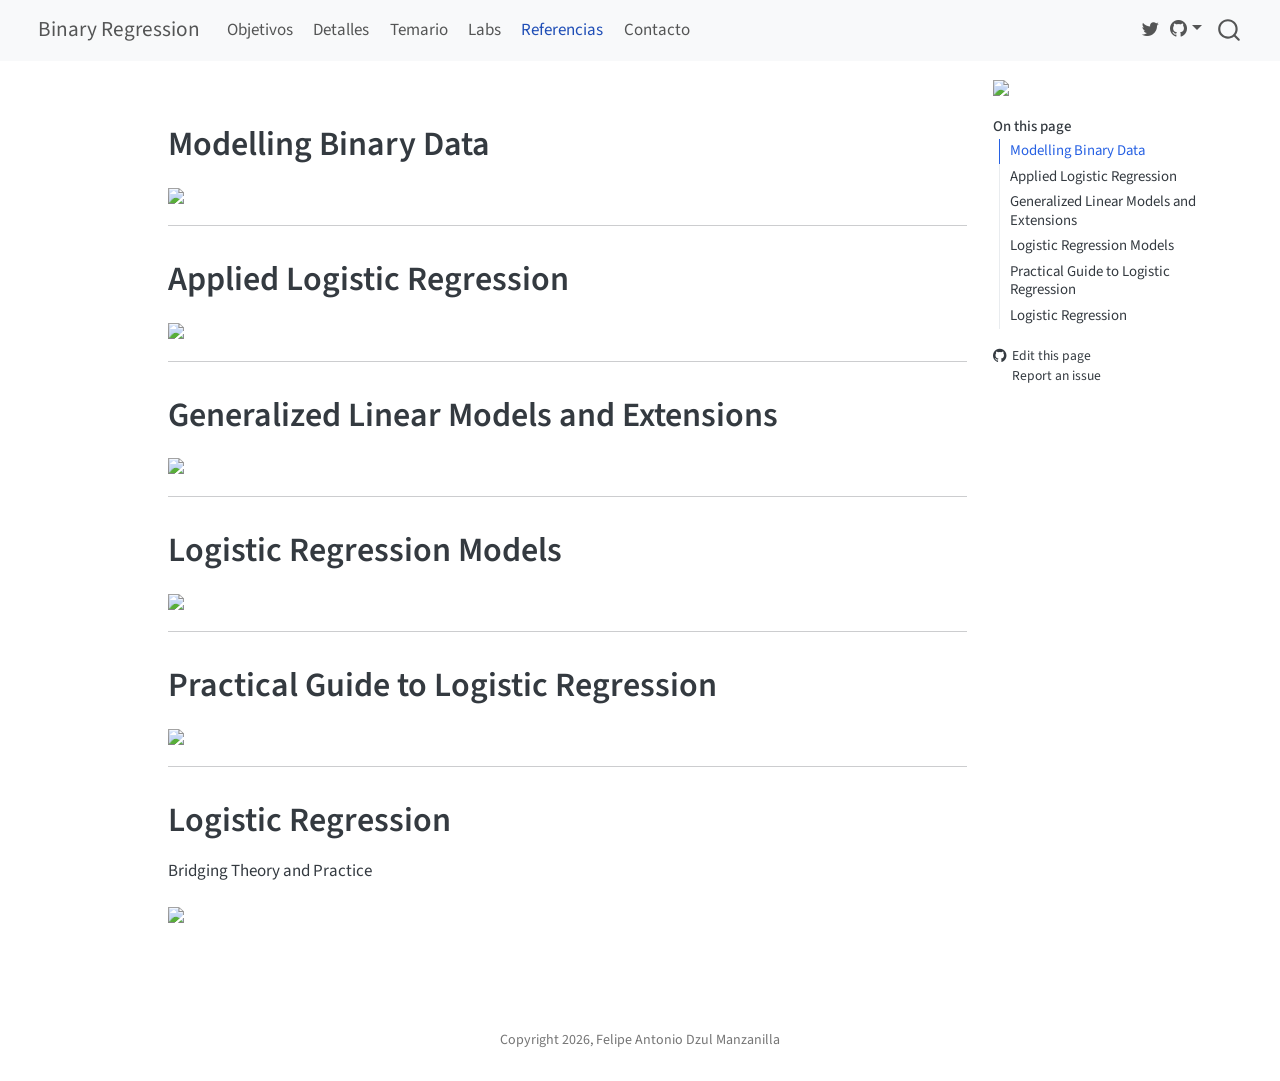
==== docs/links.html @ 20eac854 "this commit cerate the course" ====
<!DOCTYPE html>
<html xmlns="http://www.w3.org/1999/xhtml" lang="en" xml:lang="en"><head>

<meta charset="utf-8">
<meta name="generator" content="quarto-1.8.27">

<meta name="viewport" content="width=device-width, initial-scale=1.0, user-scalable=yes">


<title>links – Binary Regression</title>
<style>
code{white-space: pre-wrap;}
span.smallcaps{font-variant: small-caps;}
div.columns{display: flex; gap: min(4vw, 1.5em);}
div.column{flex: auto; overflow-x: auto;}
div.hanging-indent{margin-left: 1.5em; text-indent: -1.5em;}
ul.task-list{list-style: none;}
ul.task-list li input[type="checkbox"] {
  width: 0.8em;
  margin: 0 0.8em 0.2em -1em; /* quarto-specific, see https://github.com/quarto-dev/quarto-cli/issues/4556 */ 
  vertical-align: middle;
}
</style>


<script src="site_libs/quarto-nav/quarto-nav.js"></script>
<script src="site_libs/quarto-nav/headroom.min.js"></script>
<script src="site_libs/clipboard/clipboard.min.js"></script>
<script src="site_libs/quarto-search/autocomplete.umd.js"></script>
<script src="site_libs/quarto-search/fuse.min.js"></script>
<script src="site_libs/quarto-search/quarto-search.js"></script>
<meta name="quarto:offset" content="./">
<link href="./imagenes/logo.jpeg" rel="icon" type="image/jpeg">
<script src="site_libs/quarto-html/quarto.js" type="module"></script>
<script src="site_libs/quarto-html/tabsets/tabsets.js" type="module"></script>
<script src="site_libs/quarto-html/axe/axe-check.js" type="module"></script>
<script src="site_libs/quarto-html/popper.min.js"></script>
<script src="site_libs/quarto-html/tippy.umd.min.js"></script>
<script src="site_libs/quarto-html/anchor.min.js"></script>
<link href="site_libs/quarto-html/tippy.css" rel="stylesheet">
<link href="site_libs/quarto-html/quarto-syntax-highlighting-ed96de9b727972fe78a7b5d16c58bf87.css" rel="stylesheet" id="quarto-text-highlighting-styles">
<script src="site_libs/bootstrap/bootstrap.min.js"></script>
<link href="site_libs/bootstrap/bootstrap-icons.css" rel="stylesheet">
<link href="site_libs/bootstrap/bootstrap-5b4ad623e5705c0698d39aec6f10cf02.min.css" rel="stylesheet" append-hash="true" id="quarto-bootstrap" data-mode="light">
<script id="quarto-search-options" type="application/json">{
  "location": "navbar",
  "copy-button": false,
  "collapse-after": 3,
  "panel-placement": "end",
  "type": "overlay",
  "limit": 50,
  "keyboard-shortcut": [
    "f",
    "/",
    "s"
  ],
  "show-item-context": false,
  "language": {
    "search-no-results-text": "No results",
    "search-matching-documents-text": "matching documents",
    "search-copy-link-title": "Copy link to search",
    "search-hide-matches-text": "Hide additional matches",
    "search-more-match-text": "more match in this document",
    "search-more-matches-text": "more matches in this document",
    "search-clear-button-title": "Clear",
    "search-text-placeholder": "",
    "search-detached-cancel-button-title": "Cancel",
    "search-submit-button-title": "Submit",
    "search-label": "Search"
  }
}</script>


<link rel="stylesheet" href="styles.css">
<meta name="twitter:title" content="– Binary Regression">
<meta name="twitter:description" content="">
<meta name="twitter:image" content="https://onlinelibrary.wiley.com/cms/asset/00a553ce-6e8e-4fe5-b6f9-16c68587da9b/9781118548387.cover.gif">
<meta name="twitter:card" content="summary_large_image">
</head>

<body class="nav-fixed quarto-light">

<div id="quarto-search-results"></div>
  <header id="quarto-header" class="headroom fixed-top">
    <nav class="navbar navbar-expand-lg " data-bs-theme="dark">
      <div class="navbar-container container-fluid">
      <div class="navbar-brand-container mx-auto">
    <a href="./index.html" class="navbar-brand navbar-brand-logo">
    <img src="./imagenes/logo.jpeg" alt="" class="navbar-logo light-content">
    <img src="./imagenes/logo.jpeg" alt="" class="navbar-logo dark-content">
    </a>
    <a class="navbar-brand" href="./index.html">
    <span class="navbar-title">Binary Regression</span>
    </a>
  </div>
            <div id="quarto-search" class="" title="Search"></div>
          <button class="navbar-toggler" type="button" data-bs-toggle="collapse" data-bs-target="#navbarCollapse" aria-controls="navbarCollapse" role="menu" aria-expanded="false" aria-label="Toggle navigation" onclick="if (window.quartoToggleHeadroom) { window.quartoToggleHeadroom(); }">
  <span class="navbar-toggler-icon"></span>
</button>
          <div class="collapse navbar-collapse" id="navbarCollapse">
            <ul class="navbar-nav navbar-nav-scroll me-auto">
  <li class="nav-item">
    <a class="nav-link" href="./index.html"> 
<span class="menu-text">Objetivos</span></a>
  </li>  
  <li class="nav-item">
    <a class="nav-link" href="./about.html"> 
<span class="menu-text">Detalles</span></a>
  </li>  
  <li class="nav-item">
    <a class="nav-link" href="./temario.html"> 
<span class="menu-text">Temario</span></a>
  </li>  
  <li class="nav-item">
    <a class="nav-link" href="./Labs.html"> 
<span class="menu-text">Labs</span></a>
  </li>  
  <li class="nav-item">
    <a class="nav-link active" href="./links.html" aria-current="page"> 
<span class="menu-text">Referencias</span></a>
  </li>  
  <li class="nav-item">
    <a class="nav-link" href="./contacto.html"> 
<span class="menu-text">Contacto</span></a>
  </li>  
</ul>
          </div> <!-- /navcollapse -->
            <div class="quarto-navbar-tools">
    <a href="https://twitter.com/FdzulM" title="" class="quarto-navigation-tool px-1" aria-label=""><i class="bi bi-twitter"></i></a>
    <div class="dropdown">
      <a href="" title="" id="quarto-navigation-tool-dropdown-0" class="quarto-navigation-tool dropdown-toggle px-1" data-bs-toggle="dropdown" aria-expanded="false" role="link" aria-label=""><i class="bi bi-github"></i></a>
      <ul class="dropdown-menu" aria-labelledby="quarto-navigation-tool-dropdown-0">
          <li>
            <a class="dropdown-item quarto-navbar-tools-item" href="https://code.com">
            Source Code
            </a>
          </li>
          <li>
            <a class="dropdown-item quarto-navbar-tools-item" href="https://bugs.com">
            Report a Bug
            </a>
          </li>
      </ul>
    </div>
</div>
      </div> <!-- /container-fluid -->
    </nav>
</header>
<!-- content -->
<div id="quarto-content" class="quarto-container page-columns page-rows-contents page-layout-article page-navbar">
<!-- sidebar -->
<!-- margin-sidebar -->
    <div id="quarto-margin-sidebar" class="sidebar margin-sidebar"><div class="quarto-margin-header"><div class="margin-header-item">
<p><img src="imagenes/logo.jpeg" class="img-fluid"></p>
</div></div>
        <nav id="TOC" role="doc-toc" class="toc-active">
    <h2 id="toc-title">On this page</h2>
   
  <ul>
  <li><a href="#modelling-binary-data" id="toc-modelling-binary-data" class="nav-link active" data-scroll-target="#modelling-binary-data">Modelling Binary Data</a></li>
  <li><a href="#applied-logistic-regression" id="toc-applied-logistic-regression" class="nav-link" data-scroll-target="#applied-logistic-regression">Applied Logistic Regression</a></li>
  <li><a href="#generalized-linear-models-and-extensions" id="toc-generalized-linear-models-and-extensions" class="nav-link" data-scroll-target="#generalized-linear-models-and-extensions">Generalized Linear Models and Extensions</a></li>
  <li><a href="#logistic-regression-models" id="toc-logistic-regression-models" class="nav-link" data-scroll-target="#logistic-regression-models">Logistic Regression Models</a></li>
  <li><a href="#practical-guide-to-logistic-regression" id="toc-practical-guide-to-logistic-regression" class="nav-link" data-scroll-target="#practical-guide-to-logistic-regression">Practical Guide to Logistic Regression</a></li>
  <li><a href="#logistic-regression" id="toc-logistic-regression" class="nav-link" data-scroll-target="#logistic-regression">Logistic Regression</a></li>
  </ul>
<div class="toc-actions"><ul><li><a href="https://github.com/fdzul/-dev/edit/main/links.qmd" class="toc-action"><i class="bi bi-github"></i>Edit this page</a></li><li><a href="https://github.com/fdzul/-dev/issues/new" class="toc-action"><i class="bi empty"></i>Report an issue</a></li></ul></div></nav>
    </div>
<!-- main -->
<main class="content" id="quarto-document-content"><header id="title-block-header" class="quarto-title-block"></header>




<section id="modelling-binary-data" class="level1">
<h1>Modelling Binary Data</h1>
<p><a href="https://www.routledge.com/Modelling-Binary-Data/Collett/p/book/9781584883241"><img src="https://images.routledge.com/common/jackets/amazon/978158488/9781584883241.jpg" class="img-fluid"></a></p>
<hr>
</section>
<section id="applied-logistic-regression" class="level1">
<h1>Applied Logistic Regression</h1>
<p><a href="https://onlinelibrary.wiley.com/doi/book/10.1002/9781118548387"><img src="https://onlinelibrary.wiley.com/cms/asset/00a553ce-6e8e-4fe5-b6f9-16c68587da9b/9781118548387.cover.gif" class="img-fluid"></a></p>
<hr>
</section>
<section id="generalized-linear-models-and-extensions" class="level1">
<h1>Generalized Linear Models and Extensions</h1>
<p><a href="https://www.routledge.com/Generalized-Linear-Models-and-Extensions-Fourth-Edition/Hardin-Hilbe/p/book/9781597182256"><img src="https://images.routledge.com/common/jackets/amazon/978159718/9781597182256.jpg" class="img-fluid"></a></p>
<hr>
</section>
<section id="logistic-regression-models" class="level1">
<h1>Logistic Regression Models</h1>
<p><a href="https://www.routledge.com/Logistic-Regression-Models/Hilbe/p/book/9781138106710"><img src="https://images.routledge.com/common/jackets/amazon/978113810/9781138106710.jpg" class="img-fluid"></a></p>
<hr>
</section>
<section id="practical-guide-to-logistic-regression" class="level1">
<h1>Practical Guide to Logistic Regression</h1>
<p><a href="https://www.routledge.com/Practical-Guide-to-Logistic-Regression/Hilbe/p/book/9781498709576"><img src="https://images.routledge.com/common/jackets/amazon/978149870/9781498709576.jpg" class="img-fluid"></a></p>
<hr>
</section>
<section id="logistic-regression" class="level1">
<h1>Logistic Regression</h1>
<p>Bridging Theory and Practice</p>
<p><a href="https://www.routledge.com/Logistic-Regression-Bridging-Theory-and-Practice/Doosti/p/book/9781041248118"><img src="https://images.routledge.com/common/jackets/amazon/978104124/9781041248118.jpg" class="img-fluid"></a></p>


</section>

</main> <!-- /main -->
<script id="quarto-html-after-body" type="application/javascript">
  window.document.addEventListener("DOMContentLoaded", function (event) {
    const icon = "";
    const anchorJS = new window.AnchorJS();
    anchorJS.options = {
      placement: 'right',
      icon: icon
    };
    anchorJS.add('.anchored');
    const isCodeAnnotation = (el) => {
      for (const clz of el.classList) {
        if (clz.startsWith('code-annotation-')) {                     
          return true;
        }
      }
      return false;
    }
    const onCopySuccess = function(e) {
      // button target
      const button = e.trigger;
      // don't keep focus
      button.blur();
      // flash "checked"
      button.classList.add('code-copy-button-checked');
      var currentTitle = button.getAttribute("title");
      button.setAttribute("title", "Copied!");
      let tooltip;
      if (window.bootstrap) {
        button.setAttribute("data-bs-toggle", "tooltip");
        button.setAttribute("data-bs-placement", "left");
        button.setAttribute("data-bs-title", "Copied!");
        tooltip = new bootstrap.Tooltip(button, 
          { trigger: "manual", 
            customClass: "code-copy-button-tooltip",
            offset: [0, -8]});
        tooltip.show();    
      }
      setTimeout(function() {
        if (tooltip) {
          tooltip.hide();
          button.removeAttribute("data-bs-title");
          button.removeAttribute("data-bs-toggle");
          button.removeAttribute("data-bs-placement");
        }
        button.setAttribute("title", currentTitle);
        button.classList.remove('code-copy-button-checked');
      }, 1000);
      // clear code selection
      e.clearSelection();
    }
    const getTextToCopy = function(trigger) {
      const outerScaffold = trigger.parentElement.cloneNode(true);
      const codeEl = outerScaffold.querySelector('code');
      for (const childEl of codeEl.children) {
        if (isCodeAnnotation(childEl)) {
          childEl.remove();
        }
      }
      return codeEl.innerText;
    }
    const clipboard = new window.ClipboardJS('.code-copy-button:not([data-in-quarto-modal])', {
      text: getTextToCopy
    });
    clipboard.on('success', onCopySuccess);
    if (window.document.getElementById('quarto-embedded-source-code-modal')) {
      const clipboardModal = new window.ClipboardJS('.code-copy-button[data-in-quarto-modal]', {
        text: getTextToCopy,
        container: window.document.getElementById('quarto-embedded-source-code-modal')
      });
      clipboardModal.on('success', onCopySuccess);
    }
      var localhostRegex = new RegExp(/^(?:http|https):\/\/localhost\:?[0-9]*\//);
      var mailtoRegex = new RegExp(/^mailto:/);
        var filterRegex = new RegExp('/' + window.location.host + '/');
      var isInternal = (href) => {
          return filterRegex.test(href) || localhostRegex.test(href) || mailtoRegex.test(href);
      }
      // Inspect non-navigation links and adorn them if external
     var links = window.document.querySelectorAll('a[href]:not(.nav-link):not(.navbar-brand):not(.toc-action):not(.sidebar-link):not(.sidebar-item-toggle):not(.pagination-link):not(.no-external):not([aria-hidden]):not(.dropdown-item):not(.quarto-navigation-tool):not(.about-link)');
      for (var i=0; i<links.length; i++) {
        const link = links[i];
        if (!isInternal(link.href)) {
          // undo the damage that might have been done by quarto-nav.js in the case of
          // links that we want to consider external
          if (link.dataset.originalHref !== undefined) {
            link.href = link.dataset.originalHref;
          }
        }
      }
    function tippyHover(el, contentFn, onTriggerFn, onUntriggerFn) {
      const config = {
        allowHTML: true,
        maxWidth: 500,
        delay: 100,
        arrow: false,
        appendTo: function(el) {
            return el.parentElement;
        },
        interactive: true,
        interactiveBorder: 10,
        theme: 'quarto',
        placement: 'bottom-start',
      };
      if (contentFn) {
        config.content = contentFn;
      }
      if (onTriggerFn) {
        config.onTrigger = onTriggerFn;
      }
      if (onUntriggerFn) {
        config.onUntrigger = onUntriggerFn;
      }
      window.tippy(el, config); 
    }
    const noterefs = window.document.querySelectorAll('a[role="doc-noteref"]');
    for (var i=0; i<noterefs.length; i++) {
      const ref = noterefs[i];
      tippyHover(ref, function() {
        // use id or data attribute instead here
        let href = ref.getAttribute('data-footnote-href') || ref.getAttribute('href');
        try { href = new URL(href).hash; } catch {}
        const id = href.replace(/^#\/?/, "");
        const note = window.document.getElementById(id);
        if (note) {
          return note.innerHTML;
        } else {
          return "";
        }
      });
    }
    const xrefs = window.document.querySelectorAll('a.quarto-xref');
    const processXRef = (id, note) => {
      // Strip column container classes
      const stripColumnClz = (el) => {
        el.classList.remove("page-full", "page-columns");
        if (el.children) {
          for (const child of el.children) {
            stripColumnClz(child);
          }
        }
      }
      stripColumnClz(note)
      if (id === null || id.startsWith('sec-')) {
        // Special case sections, only their first couple elements
        const container = document.createElement("div");
        if (note.children && note.children.length > 2) {
          container.appendChild(note.children[0].cloneNode(true));
          for (let i = 1; i < note.children.length; i++) {
            const child = note.children[i];
            if (child.tagName === "P" && child.innerText === "") {
              continue;
            } else {
              container.appendChild(child.cloneNode(true));
              break;
            }
          }
          if (window.Quarto?.typesetMath) {
            window.Quarto.typesetMath(container);
          }
          return container.innerHTML
        } else {
          if (window.Quarto?.typesetMath) {
            window.Quarto.typesetMath(note);
          }
          return note.innerHTML;
        }
      } else {
        // Remove any anchor links if they are present
        const anchorLink = note.querySelector('a.anchorjs-link');
        if (anchorLink) {
          anchorLink.remove();
        }
        if (window.Quarto?.typesetMath) {
          window.Quarto.typesetMath(note);
        }
        if (note.classList.contains("callout")) {
          return note.outerHTML;
        } else {
          return note.innerHTML;
        }
      }
    }
    for (var i=0; i<xrefs.length; i++) {
      const xref = xrefs[i];
      tippyHover(xref, undefined, function(instance) {
        instance.disable();
        let url = xref.getAttribute('href');
        let hash = undefined; 
        if (url.startsWith('#')) {
          hash = url;
        } else {
          try { hash = new URL(url).hash; } catch {}
        }
        if (hash) {
          const id = hash.replace(/^#\/?/, "");
          const note = window.document.getElementById(id);
          if (note !== null) {
            try {
              const html = processXRef(id, note.cloneNode(true));
              instance.setContent(html);
            } finally {
              instance.enable();
              instance.show();
            }
          } else {
            // See if we can fetch this
            fetch(url.split('#')[0])
            .then(res => res.text())
            .then(html => {
              const parser = new DOMParser();
              const htmlDoc = parser.parseFromString(html, "text/html");
              const note = htmlDoc.getElementById(id);
              if (note !== null) {
                const html = processXRef(id, note);
                instance.setContent(html);
              } 
            }).finally(() => {
              instance.enable();
              instance.show();
            });
          }
        } else {
          // See if we can fetch a full url (with no hash to target)
          // This is a special case and we should probably do some content thinning / targeting
          fetch(url)
          .then(res => res.text())
          .then(html => {
            const parser = new DOMParser();
            const htmlDoc = parser.parseFromString(html, "text/html");
            const note = htmlDoc.querySelector('main.content');
            if (note !== null) {
              // This should only happen for chapter cross references
              // (since there is no id in the URL)
              // remove the first header
              if (note.children.length > 0 && note.children[0].tagName === "HEADER") {
                note.children[0].remove();
              }
              const html = processXRef(null, note);
              instance.setContent(html);
            } 
          }).finally(() => {
            instance.enable();
            instance.show();
          });
        }
      }, function(instance) {
      });
    }
        let selectedAnnoteEl;
        const selectorForAnnotation = ( cell, annotation) => {
          let cellAttr = 'data-code-cell="' + cell + '"';
          let lineAttr = 'data-code-annotation="' +  annotation + '"';
          const selector = 'span[' + cellAttr + '][' + lineAttr + ']';
          return selector;
        }
        const selectCodeLines = (annoteEl) => {
          const doc = window.document;
          const targetCell = annoteEl.getAttribute("data-target-cell");
          const targetAnnotation = annoteEl.getAttribute("data-target-annotation");
          const annoteSpan = window.document.querySelector(selectorForAnnotation(targetCell, targetAnnotation));
          const lines = annoteSpan.getAttribute("data-code-lines").split(",");
          const lineIds = lines.map((line) => {
            return targetCell + "-" + line;
          })
          let top = null;
          let height = null;
          let parent = null;
          if (lineIds.length > 0) {
              //compute the position of the single el (top and bottom and make a div)
              const el = window.document.getElementById(lineIds[0]);
              top = el.offsetTop;
              height = el.offsetHeight;
              parent = el.parentElement.parentElement;
            if (lineIds.length > 1) {
              const lastEl = window.document.getElementById(lineIds[lineIds.length - 1]);
              const bottom = lastEl.offsetTop + lastEl.offsetHeight;
              height = bottom - top;
            }
            if (top !== null && height !== null && parent !== null) {
              // cook up a div (if necessary) and position it 
              let div = window.document.getElementById("code-annotation-line-highlight");
              if (div === null) {
                div = window.document.createElement("div");
                div.setAttribute("id", "code-annotation-line-highlight");
                div.style.position = 'absolute';
                parent.appendChild(div);
              }
              div.style.top = top - 2 + "px";
              div.style.height = height + 4 + "px";
              div.style.left = 0;
              let gutterDiv = window.document.getElementById("code-annotation-line-highlight-gutter");
              if (gutterDiv === null) {
                gutterDiv = window.document.createElement("div");
                gutterDiv.setAttribute("id", "code-annotation-line-highlight-gutter");
                gutterDiv.style.position = 'absolute';
                const codeCell = window.document.getElementById(targetCell);
                const gutter = codeCell.querySelector('.code-annotation-gutter');
                gutter.appendChild(gutterDiv);
              }
              gutterDiv.style.top = top - 2 + "px";
              gutterDiv.style.height = height + 4 + "px";
            }
            selectedAnnoteEl = annoteEl;
          }
        };
        const unselectCodeLines = () => {
          const elementsIds = ["code-annotation-line-highlight", "code-annotation-line-highlight-gutter"];
          elementsIds.forEach((elId) => {
            const div = window.document.getElementById(elId);
            if (div) {
              div.remove();
            }
          });
          selectedAnnoteEl = undefined;
        };
          // Handle positioning of the toggle
      window.addEventListener(
        "resize",
        throttle(() => {
          elRect = undefined;
          if (selectedAnnoteEl) {
            selectCodeLines(selectedAnnoteEl);
          }
        }, 10)
      );
      function throttle(fn, ms) {
      let throttle = false;
      let timer;
        return (...args) => {
          if(!throttle) { // first call gets through
              fn.apply(this, args);
              throttle = true;
          } else { // all the others get throttled
              if(timer) clearTimeout(timer); // cancel #2
              timer = setTimeout(() => {
                fn.apply(this, args);
                timer = throttle = false;
              }, ms);
          }
        };
      }
        // Attach click handler to the DT
        const annoteDls = window.document.querySelectorAll('dt[data-target-cell]');
        for (const annoteDlNode of annoteDls) {
          annoteDlNode.addEventListener('click', (event) => {
            const clickedEl = event.target;
            if (clickedEl !== selectedAnnoteEl) {
              unselectCodeLines();
              const activeEl = window.document.querySelector('dt[data-target-cell].code-annotation-active');
              if (activeEl) {
                activeEl.classList.remove('code-annotation-active');
              }
              selectCodeLines(clickedEl);
              clickedEl.classList.add('code-annotation-active');
            } else {
              // Unselect the line
              unselectCodeLines();
              clickedEl.classList.remove('code-annotation-active');
            }
          });
        }
    const findCites = (el) => {
      const parentEl = el.parentElement;
      if (parentEl) {
        const cites = parentEl.dataset.cites;
        if (cites) {
          return {
            el,
            cites: cites.split(' ')
          };
        } else {
          return findCites(el.parentElement)
        }
      } else {
        return undefined;
      }
    };
    var bibliorefs = window.document.querySelectorAll('a[role="doc-biblioref"]');
    for (var i=0; i<bibliorefs.length; i++) {
      const ref = bibliorefs[i];
      const citeInfo = findCites(ref);
      if (citeInfo) {
        tippyHover(citeInfo.el, function() {
          var popup = window.document.createElement('div');
          citeInfo.cites.forEach(function(cite) {
            var citeDiv = window.document.createElement('div');
            citeDiv.classList.add('hanging-indent');
            citeDiv.classList.add('csl-entry');
            var biblioDiv = window.document.getElementById('ref-' + cite);
            if (biblioDiv) {
              citeDiv.innerHTML = biblioDiv.innerHTML;
            }
            popup.appendChild(citeDiv);
          });
          return popup.innerHTML;
        });
      }
    }
  });
  </script>
</div> <!-- /content -->
<footer class="footer">
  <div class="nav-footer">
    <div class="nav-footer-left">
      &nbsp;
    </div>   
    <div class="nav-footer-center">
<p>Copyright 2026, Felipe Antonio Dzul Manzanilla</p>
<div class="toc-actions d-sm-block d-md-none"><ul><li><a href="https://github.com/fdzul/-dev/edit/main/links.qmd" class="toc-action"><i class="bi bi-github"></i>Edit this page</a></li><li><a href="https://github.com/fdzul/-dev/issues/new" class="toc-action"><i class="bi empty"></i>Report an issue</a></li></ul></div></div>
    <div class="nav-footer-right">
      &nbsp;
    </div>
  </div>
</footer>




</body></html>
---- docs/site_libs/quarto-html/tippy.css ----
.tippy-box[data-animation=fade][data-state=hidden]{opacity:0}[data-tippy-root]{max-width:calc(100vw - 10px)}.tippy-box{position:relative;background-color:#333;color:#fff;border-radius:4px;font-size:14px;line-height:1.4;white-space:normal;outline:0;transition-property:transform,visibility,opacity}.tippy-box[data-placement^=top]>.tippy-arrow{bottom:0}.tippy-box[data-placement^=top]>.tippy-arrow:before{bottom:-7px;left:0;border-width:8px 8px 0;border-top-color:initial;transform-origin:center top}.tippy-box[data-placement^=bottom]>.tippy-arrow{top:0}.tippy-box[data-placement^=bottom]>.tippy-arrow:before{top:-7px;left:0;border-width:0 8px 8px;border-bottom-color:initial;transform-origin:center bottom}.tippy-box[data-placement^=left]>.tippy-arrow{right:0}.tippy-box[data-placement^=left]>.tippy-arrow:before{border-width:8px 0 8px 8px;border-left-color:initial;right:-7px;transform-origin:center left}.tippy-box[data-placement^=right]>.tippy-arrow{left:0}.tippy-box[data-placement^=right]>.tippy-arrow:before{left:-7px;border-width:8px 8px 8px 0;border-right-color:initial;transform-origin:center right}.tippy-box[data-inertia][data-state=visible]{transition-timing-function:cubic-bezier(.54,1.5,.38,1.11)}.tippy-arrow{width:16px;height:16px;color:#333}.tippy-arrow:before{content:"";position:absolute;border-color:transparent;border-style:solid}.tippy-content{position:relative;padding:5px 9px;z-index:1}
---- docs/site_libs/quarto-html/quarto-syntax-highlighting-ed96de9b727972fe78a7b5d16c58bf87.css ----
/* quarto syntax highlight colors */
:root {
  --quarto-hl-ot-color: #003B4F;
  --quarto-hl-at-color: #657422;
  --quarto-hl-ss-color: #20794D;
  --quarto-hl-an-color: #5E5E5E;
  --quarto-hl-fu-color: #4758AB;
  --quarto-hl-st-color: #20794D;
  --quarto-hl-cf-color: #003B4F;
  --quarto-hl-op-color: #5E5E5E;
  --quarto-hl-er-color: #AD0000;
  --quarto-hl-bn-color: #AD0000;
  --quarto-hl-al-color: #AD0000;
  --quarto-hl-va-color: #111111;
  --quarto-hl-bu-color: inherit;
  --quarto-hl-ex-color: inherit;
  --quarto-hl-pp-color: #AD0000;
  --quarto-hl-in-color: #5E5E5E;
  --quarto-hl-vs-color: #20794D;
  --quarto-hl-wa-color: #5E5E5E;
  --quarto-hl-do-color: #5E5E5E;
  --quarto-hl-im-color: #00769E;
  --quarto-hl-ch-color: #20794D;
  --quarto-hl-dt-color: #AD0000;
  --quarto-hl-fl-color: #AD0000;
  --quarto-hl-co-color: #5E5E5E;
  --quarto-hl-cv-color: #5E5E5E;
  --quarto-hl-cn-color: #8f5902;
  --quarto-hl-sc-color: #5E5E5E;
  --quarto-hl-dv-color: #AD0000;
  --quarto-hl-kw-color: #003B4F;
}

/* other quarto variables */
:root {
  --quarto-font-monospace: SFMono-Regular, Menlo, Monaco, Consolas, "Liberation Mono", "Courier New", monospace;
}

/* syntax highlight based on Pandoc's rules */
pre > code.sourceCode > span {
  color: #003B4F;
}

code.sourceCode > span {
  color: #003B4F;
}

div.sourceCode,
div.sourceCode pre.sourceCode {
  color: #003B4F;
}

/* Normal */
code span {
  color: #003B4F;
}

/* Alert */
code span.al {
  color: #AD0000;
  font-style: inherit;
}

/* Annotation */
code span.an {
  color: #5E5E5E;
  font-style: inherit;
}

/* Attribute */
code span.at {
  color: #657422;
  font-style: inherit;
}

/* BaseN */
code span.bn {
  color: #AD0000;
  font-style: inherit;
}

/* BuiltIn */
code span.bu {
  font-style: inherit;
}

/* ControlFlow */
code span.cf {
  color: #003B4F;
  font-weight: bold;
  font-style: inherit;
}

/* Char */
code span.ch {
  color: #20794D;
  font-style: inherit;
}

/* Constant */
code span.cn {
  color: #8f5902;
  font-style: inherit;
}

/* Comment */
code span.co {
  color: #5E5E5E;
  font-style: inherit;
}

/* CommentVar */
code span.cv {
  color: #5E5E5E;
  font-style: italic;
}

/* Documentation */
code span.do {
  color: #5E5E5E;
  font-style: italic;
}

/* DataType */
code span.dt {
  color: #AD0000;
  font-style: inherit;
}

/* DecVal */
code span.dv {
  color: #AD0000;
  font-style: inherit;
}

/* Error */
code span.er {
  color: #AD0000;
  font-style: inherit;
}

/* Extension */
code span.ex {
  font-style: inherit;
}

/* Float */
code span.fl {
  color: #AD0000;
  font-style: inherit;
}

/* Function */
code span.fu {
  color: #4758AB;
  font-style: inherit;
}

/* Import */
code span.im {
  color: #00769E;
  font-style: inherit;
}

/* Information */
code span.in {
  color: #5E5E5E;
  font-style: inherit;
}

/* Keyword */
code span.kw {
  color: #003B4F;
  font-weight: bold;
  font-style: inherit;
}

/* Operator */
code span.op {
  color: #5E5E5E;
  font-style: inherit;
}

/* Other */
code span.ot {
  color: #003B4F;
  font-style: inherit;
}

/* Preprocessor */
code span.pp {
  color: #AD0000;
  font-style: inherit;
}

/* SpecialChar */
code span.sc {
  color: #5E5E5E;
  font-style: inherit;
}

/* SpecialString */
code span.ss {
  color: #20794D;
  font-style: inherit;
}

/* String */
code span.st {
  color: #20794D;
  font-style: inherit;
}

/* Variable */
code span.va {
  color: #111111;
  font-style: inherit;
}

/* VerbatimString */
code span.vs {
  color: #20794D;
  font-style: inherit;
}

/* Warning */
code span.wa {
  color: #5E5E5E;
  font-style: italic;
}

.prevent-inlining {
  content: "</";
}

/*# sourceMappingURL=0920dd6d7437995b8cdf7429764427b1.css.map */
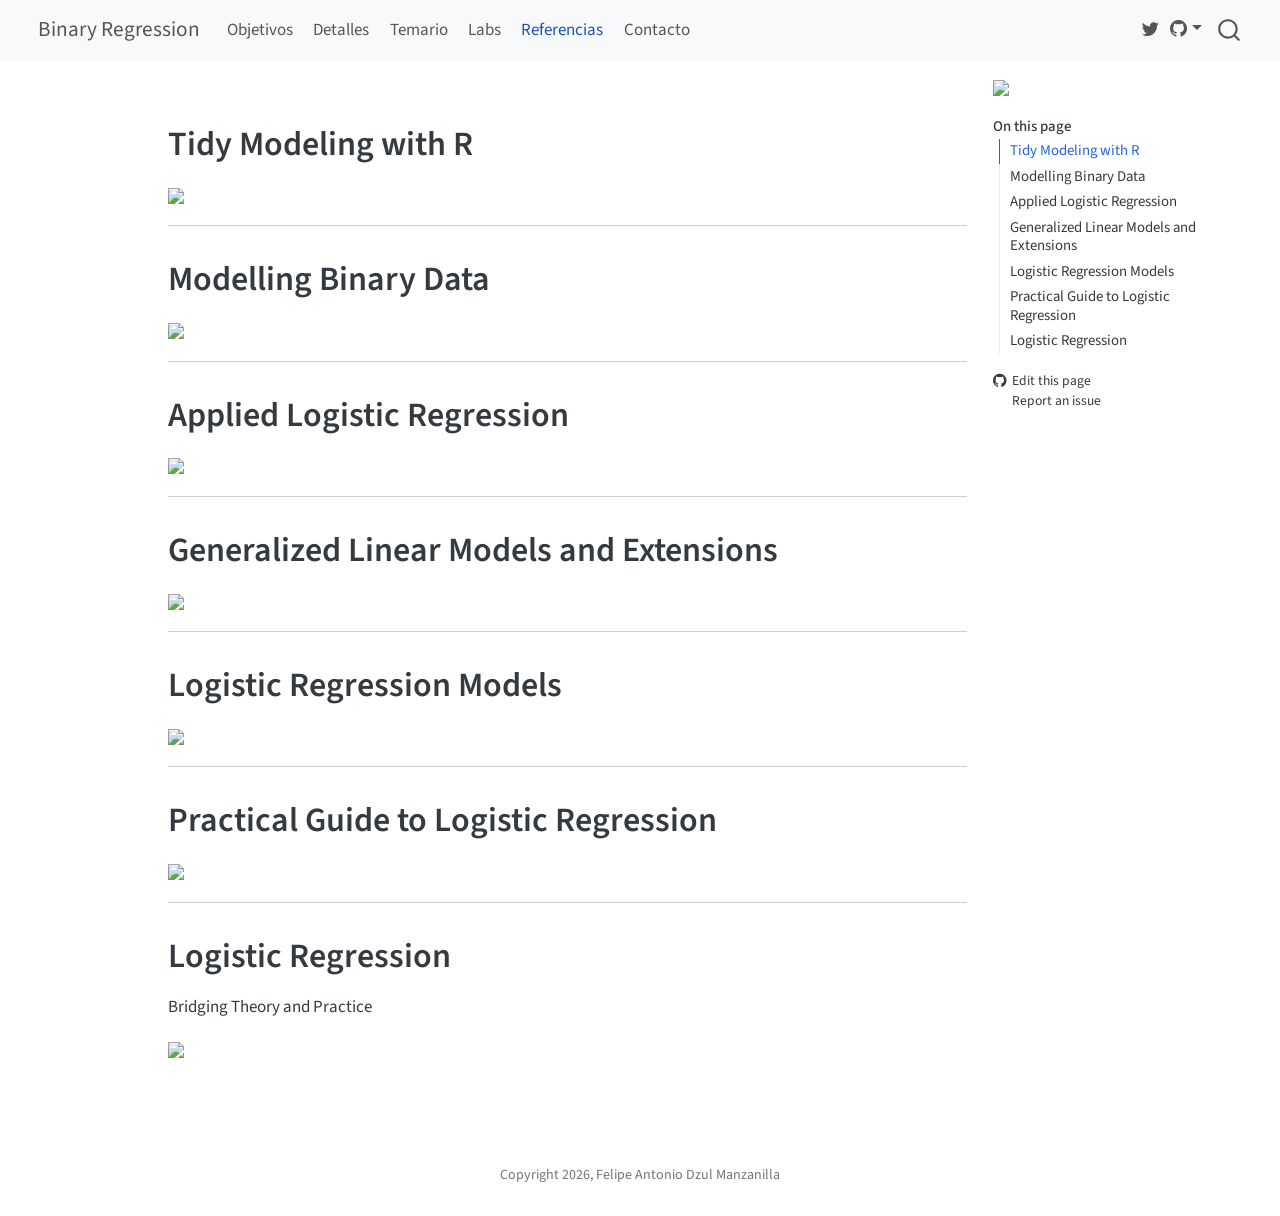
==== commit 23106bc5: "this commit update the course" ====
--- a/docs/links.html
+++ b/docs/links.html
@@ -74,7 +74,7 @@
 <link rel="stylesheet" href="styles.css">
 <meta name="twitter:title" content="– Binary Regression">
 <meta name="twitter:description" content="">
-<meta name="twitter:image" content="https://onlinelibrary.wiley.com/cms/asset/00a553ce-6e8e-4fe5-b6f9-16c68587da9b/9781118548387.cover.gif">
+<meta name="twitter:image" content="https://www.tidymodels.org/books/tmwr/cover.png">
 <meta name="twitter:card" content="summary_large_image">
 </head>
 
@@ -157,7 +157,8 @@
     <h2 id="toc-title">On this page</h2>
    
   <ul>
-  <li><a href="#modelling-binary-data" id="toc-modelling-binary-data" class="nav-link active" data-scroll-target="#modelling-binary-data">Modelling Binary Data</a></li>
+  <li><a href="#tidy-modeling-with-r" id="toc-tidy-modeling-with-r" class="nav-link active" data-scroll-target="#tidy-modeling-with-r">Tidy Modeling with R</a></li>
+  <li><a href="#modelling-binary-data" id="toc-modelling-binary-data" class="nav-link" data-scroll-target="#modelling-binary-data">Modelling Binary Data</a></li>
   <li><a href="#applied-logistic-regression" id="toc-applied-logistic-regression" class="nav-link" data-scroll-target="#applied-logistic-regression">Applied Logistic Regression</a></li>
   <li><a href="#generalized-linear-models-and-extensions" id="toc-generalized-linear-models-and-extensions" class="nav-link" data-scroll-target="#generalized-linear-models-and-extensions">Generalized Linear Models and Extensions</a></li>
   <li><a href="#logistic-regression-models" id="toc-logistic-regression-models" class="nav-link" data-scroll-target="#logistic-regression-models">Logistic Regression Models</a></li>
@@ -172,6 +173,11 @@
 
 
 
+<section id="tidy-modeling-with-r" class="level1">
+<h1>Tidy Modeling with R</h1>
+<p><a href="https://www.tidymodels.org/books/tmwr/"><img src="https://www.tidymodels.org/books/tmwr/cover.png" class="img-fluid"></a></p>
+<hr>
+</section>
 <section id="modelling-binary-data" class="level1">
 <h1>Modelling Binary Data</h1>
 <p><a href="https://www.routledge.com/Modelling-Binary-Data/Collett/p/book/9781584883241"><img src="https://images.routledge.com/common/jackets/amazon/978158488/9781584883241.jpg" class="img-fluid"></a></p>
--- a/docs/styles.css
+++ b/docs/styles.css
@@ -0,0 +1,200 @@
+/* ============================================
+   Estilos para presentación Intro R y RStudio
+   ============================================ */
+
+/* Variables de color */
+:root {
+  --blue-primary: #1e5b4f;
+  --blue-dark: #002f2a;
+  --blue-light: #3b7a6e;
+  --blue-pale: #eef5f3;
+  --blue-card: #f6faf8;
+  --text-dark: #161a1d;
+  --text-body: #2d3338;
+  --white: #ffffff;
+  --border-accent: #9b2247;
+  --border-light: #d1cfcd;
+  
+  /* Colores de acento adicionales (opcionales) */
+  --accent-wine: #9b2247;
+  --accent-wine-dark: #611232;
+  --accent-gold: #a57f2c;
+  --accent-gold-light: #e6d194;
+}
+
+
+/* ---- Slide de título principal ---- */
+.title-slide-custom {
+  text-align: left;
+}
+
+.title-main {
+  font-size: 2.2em;
+  font-weight: 700;
+  color: var(--white);
+  line-height: 1.2;
+  margin-bottom: 0.6em;
+}
+
+.course-info {
+  font-size: 1em;
+  color: rgba(255,255,255,0.8);
+  margin-bottom: 1.2em;
+  line-height: 1.6;
+}
+
+.r-logo {
+  position: absolute;
+  right: 8%;
+  top: 50%;
+  transform: translateY(-50%);
+  font-size: 8em;
+  font-weight: 900;
+  color: rgba(255,255,255,0.25);
+  letter-spacing: -0.05em;
+}
+
+/* ---- Subtítulo ---- */
+/* diapo 3 */
+.subtitle-text {
+  font-size: 1.1em;
+  color: rgba(255,255,255,0.75);
+  letter-spacing: 0.05em;
+  margin-top: 1em;
+}
+
+/* ---- Feature cards (¿Por qué R?) ---- */
+.feature-card {
+  background-color: var(--blue-card);
+  border-left: 4px solid var(--blue-primary);
+  border-radius: 4px;
+  padding: 0.45em 0.9em;
+  margin-bottom: 0.4em;
+  font-size: 0.68em;
+  color: var(--text-body);
+  line-height: 1.35;
+}
+
+.feature-card strong {
+  display: block;
+  color: var(--blue-primary);
+  font-size: 1em;
+  font-weight: 700;
+  margin-bottom: 0.1em;
+}
+
+/* ---- Install boxes ---- */
+.install-box {
+  border: 1px solid var(--border-light);
+  border-radius: 6px;
+  overflow: hidden;
+}
+
+.install-header {
+  text-align: center;
+  font-size: 0.60em;
+  font-weight: 700;
+  color: var(--white);
+  padding: 0.45em 1em;
+}
+
+.install-r {
+  background-color: var(--blue-primary);
+}
+
+.install-rstudio {
+  background-color: var(--blue-light);
+}
+
+.install-body {
+  padding: 0.5em 0.9em 0.6em 0.7em;
+  background-color: var(--white);
+}
+
+.install-body ul,
+.reveal .install-body ul {
+  font-size: 0.60em;
+  line-height: 1.55;
+  color: var(--text-body);
+  padding-left: 1em;
+  margin: 0;
+}
+
+.install-body ul li {
+  margin-bottom: 0.18em;
+}
+
+/* ---- Callout para cita ---- */
+.callout-note {
+  background-color: var(--blue-card);
+  border-left: 4px solid var(--blue-light);
+  border-radius: 4px;
+  padding: 1em 1.4em;
+  font-style: italic;
+  color: #4a6580;
+  font-size: 0.95em;
+  line-height: 1.6;
+  margin-top: 1.5em;
+}
+
+/* ---- Slide general ---- */
+.reveal .slides section {
+  font-size: 40px;
+  font-family: 'Calibri', 'Segoe UI', sans-serif;
+  color: var(--text-body);
+}
+
+.reveal h2 {
+  color: var(--blue-primary);
+  font-weight: 700;
+  font-size: 1.4em;
+  border-bottom: 2px solid var(--border-light);
+  padding-bottom: 0.2em;
+  margin-top: 0;
+  margin-bottom: 0.5em;
+}
+
+/* ---- Listas ---- */
+.reveal ul {
+  font-size: 0.82em;
+  line-height: 1.55;
+  color: var(--text-body);
+  padding-left: 1.2em;
+}
+
+.reveal ul li {
+  margin-bottom: 0.2em;
+}
+
+/* ---- Slide número ---- */
+.slide-number {
+  color: var(--blue-light);
+  font-size: 0.8em;
+}
+
+/* ---- Footer ---- */
+.reveal .footer {
+  font-size: 0.7em;
+  color: rgba(100, 130, 160, 0.8);
+}
+
+/* ---- Fondo diapositiva título ---- */
+.reveal[data-background-color="#1a7abf"] h2 {
+  color: var(--white);
+  border-bottom-color: rgba(255,255,255,0.3);
+}
+
+/* ---- Control de desbordamiento en diapositivas con columnas ---- */
+.reveal .slides section .columns {
+  align-items: flex-start;
+}
+
+.reveal .slides section {
+  overflow: hidden;
+}
+
+/* Reducir padding vertical de las secciones para ganar espacio */
+.reveal .slides > section,
+.reveal .slides > section > section {
+  padding: 20px 40px !important;
+}
